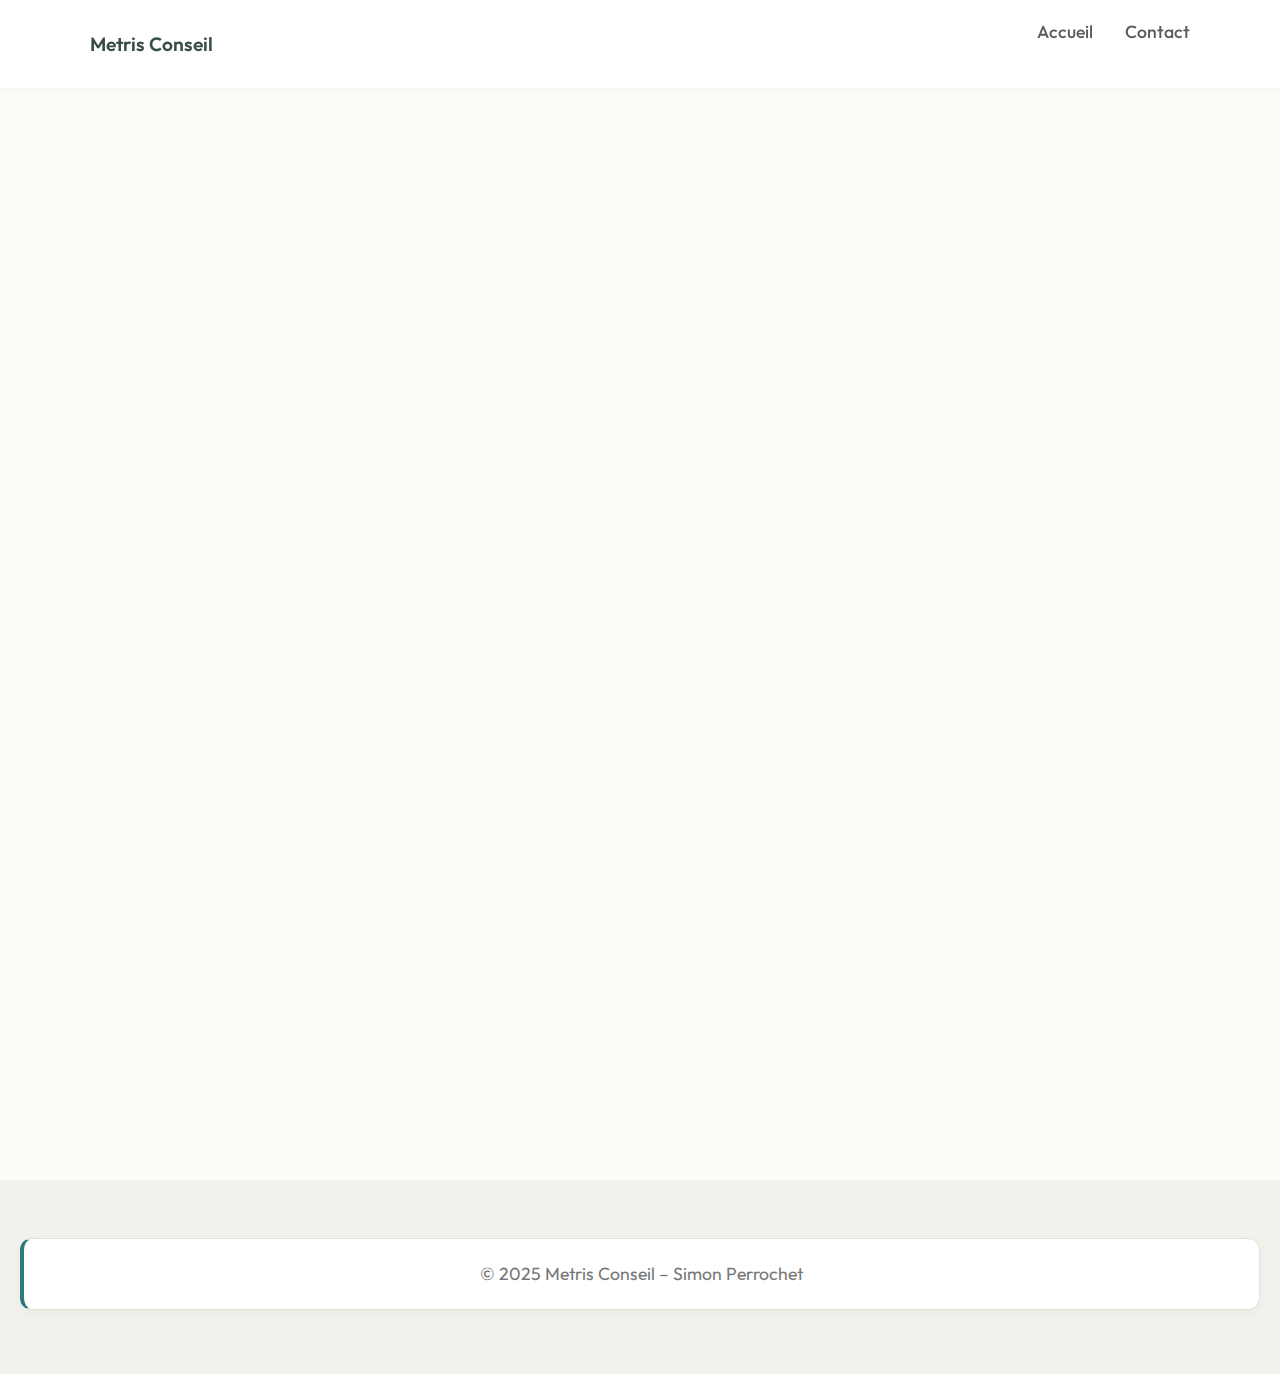
==== contact.html @ f47bbffc "Update contact.html" ====
<!DOCTYPE html>
<html lang="fr">
<head>
  <meta charset="UTF-8" />
  <meta name="viewport" content="width=device-width, initial-scale=1.0" />
  <title>Contact - Metris Conseil</title>
  <link rel="stylesheet" href="style.css" />
  <link href="https://fonts.googleapis.com/css2?family=Outfit:wght@400;600&display=swap" rel="stylesheet">
</head>
<body>
  <header>
    <nav>
      <div class="logo">Metris Conseil</div>
      <ul>
        <li><a href="index.html">Accueil</a></li>
        <li><a href="#">Contact</a></li>
      </ul>
    </nav>
  </header>

  <section class="section fadein alt" style="padding-top: 160px; min-height: 100vh;">

    <div class="content">
      <h2>Me contacter directement</h2>
      <p>Vous pouvez m’écrire directement via ce formulaire. Je vous répondrai dans les plus brefs délais.</p>

     <form action="https://formspree.io/f/xzzewkrd" method="POST" style="display: flex; flex-direction: column; gap: 1rem; max-width: 600px; margin: auto;">
  <label>Nom :
    <input type="text" name="nom" required style="width: 100%; padding: 10px; border-radius: 8px; border: 1px solid #ccc;">
  </label>

  <label>Email :
    <input type="email" name="email" required style="width: 100%; padding: 10px; border-radius: 8px; border: 1px solid #ccc;">
  </label>

  <label>Message :
    <textarea name="message" rows="6" required style="width: 100%; padding: 10px; border-radius: 8px; border: 1px solid #ccc;"></textarea>
  </label>

  <button type="submit" class="button" style="align-self: start;">📩 Envoyer le message</button>
</form>

    </div>
  </section>

  <footer>
    <p>&copy; 2025 Metris Conseil – Simon Perrochet</p>
  </footer>
</body>
</html>
---- style.css ----
/* === Global === */
body {
  margin: 0;
  padding: 0;
  font-family: 'Outfit', sans-serif;
  background-color: #fdfcf9;
  color: #2c2c2c;
  scroll-behavior: smooth;
  font-size: 16px;
}

h1, h2 {
  font-weight: 600;
  color: #2e2e2e;
  margin-bottom: 1.5rem;
  line-height: 1.4;
}

p, li {
  font-size: 1.1rem;
  line-height: 1.8;
  margin-bottom: 1.5rem;
}

ul {
  padding-left: 1.6rem;
}

p {
  background: #fff;
  border: 1px solid #e4e2dd;
  border-left: 4px solid #2c7a7b;
  border-radius: 12px;
  padding: 1.2rem 1.5rem;
  box-shadow: 0 4px 12px rgba(0, 0, 0, 0.03);
}

/* === Header === */
header {
  position: fixed;
  top: 0;
  width: 100%;
  background: #ffffffee;
  backdrop-filter: blur(8px);
  box-shadow: 0 1px 10px rgba(0, 0, 0, 0.05);
  z-index: 1000;
}

nav {
  max-width: 1100px;
  margin: 0 auto;
  padding: 1rem 2rem;
  display: flex;
  align-items: center;
  justify-content: space-between;
}

nav .logo {
  font-weight: 600;
  font-size: 1.2rem;
  color: #384d48;
}

nav ul {
  list-style: none;
  display: flex;
  gap: 2rem;
  margin: 0;
  padding: 0;
}

nav ul li a {
  text-decoration: none;
  color: #5b5b5b;
  font-weight: 500;
  transition: color 0.3s;
}

nav ul li a:hover {
  color: #2c7a7b;
}

/* === Sections === */
.section {
  max-width: 1000px;
  margin: 0 auto;
  padding: 140px 20px 100px;
  opacity: 0;
  transform: translateX(-40px);
  transition: all 0.8s cubic-bezier(0.25, 0.46, 0.45, 0.94);
}

.section.visible {
  opacity: 1;
  transform: translateX(0);
}

.alt {
  background: #f3f1ec;
  border-radius: 18px;
  padding: 80px 20px;
}

.hero {
  text-align: center;
  padding-top: 160px;
}

.highlight {
  color: #2c7a7b;
}

/* === Buttons === */
.button {
  display: inline-block;
  margin-top: 1rem;
  padding: 12px 24px;
  background-color: #2c7a7b;
  color: white;
  border-radius: 8px;
  text-decoration: none;
  font-weight: 500;
  transition: background 0.3s ease, transform 0.2s ease;
}

.button:hover {
  background-color: #235f5f;
  transform: translateY(-2px);
}

/* === Footer === */
footer {
  text-align: center;
  padding: 40px 20px;
  background-color: #f3f1ec;
  font-size: 0.9em;
  color: #777;
  margin-top: 40px;
}

/* === Responsive === */
@media (max-width: 768px) {
  nav {
    flex-direction: column;
    gap: 0.5rem;
  }
  nav ul {
    flex-wrap: wrap;
    justify-content: center;
  }
  .button {
    width: 100%;
    max-width: 280px;
  }
}
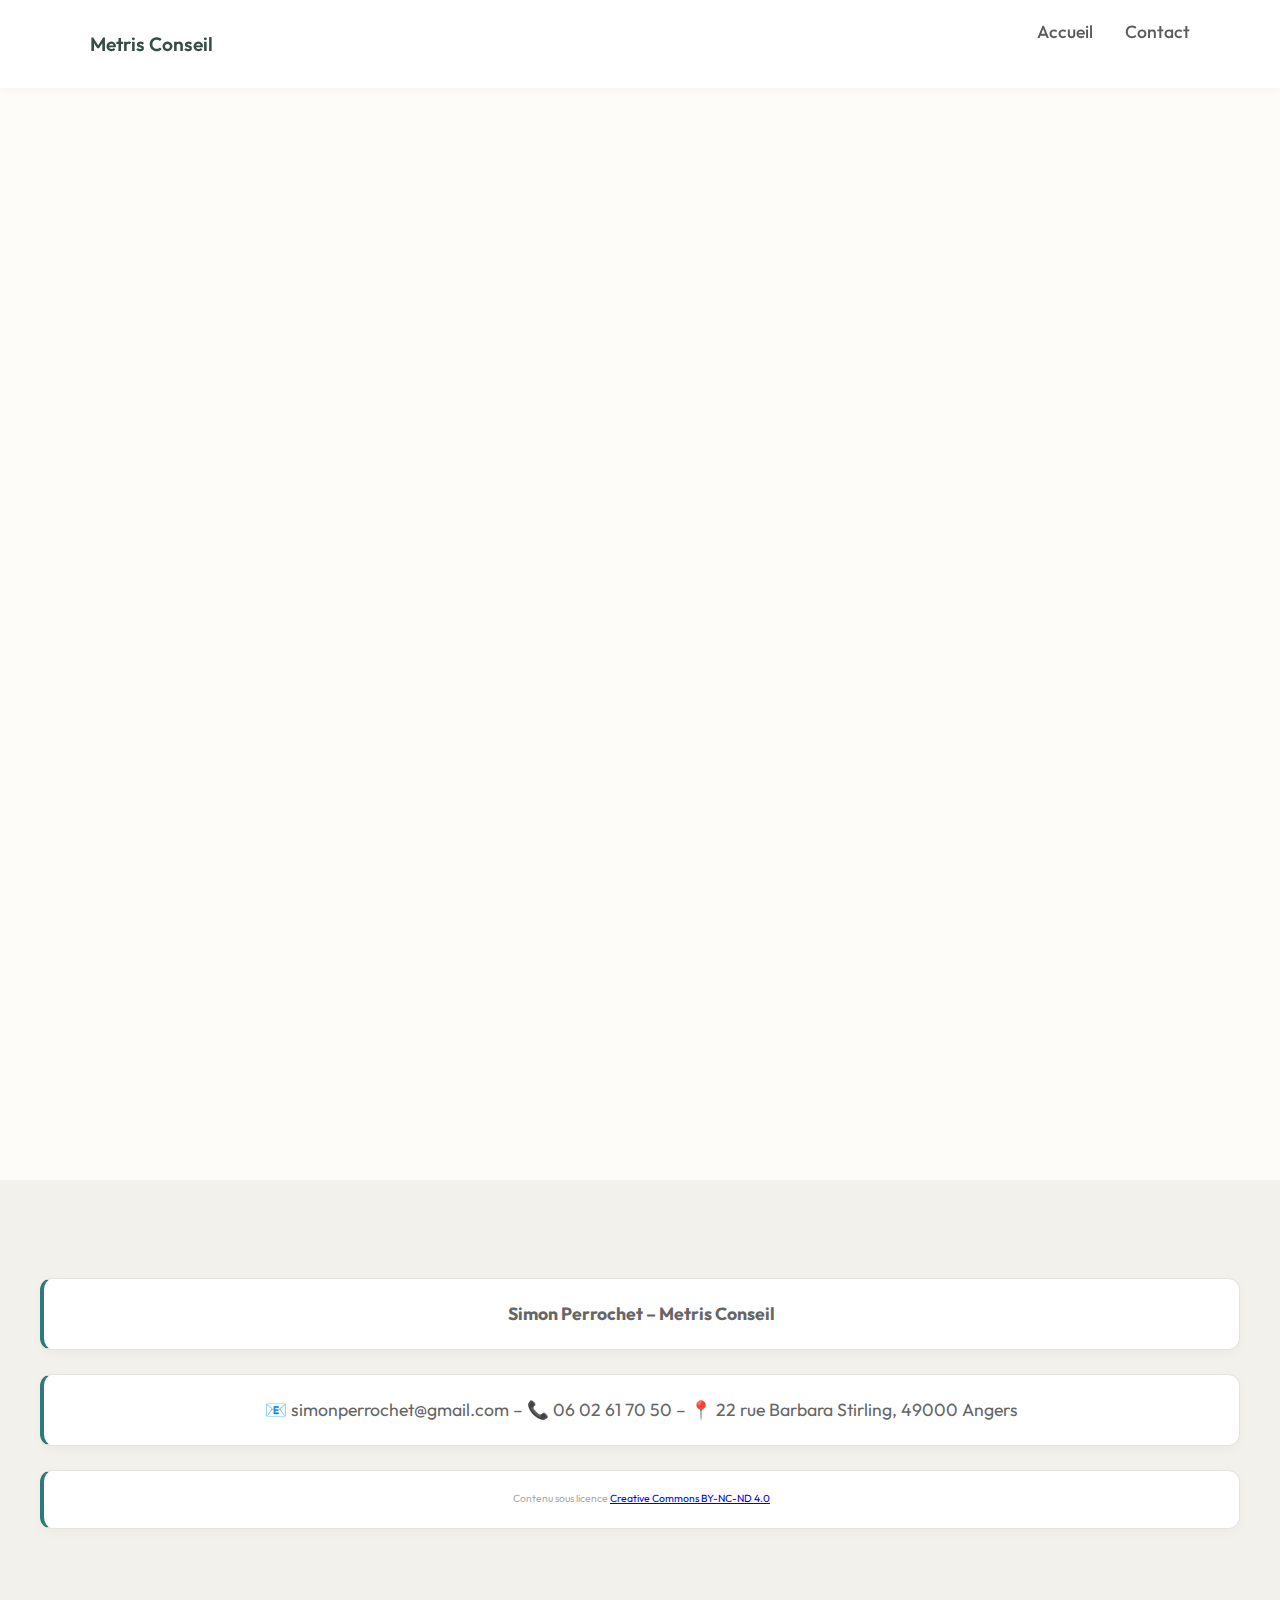
==== commit c7540567: "Update contact.html" ====
--- a/contact.html
+++ b/contact.html
@@ -6,6 +6,30 @@
   <title>Contact - Metris Conseil</title>
   <link rel="stylesheet" href="style.css" />
   <link href="https://fonts.googleapis.com/css2?family=Outfit:wght@400;600&display=swap" rel="stylesheet">
+  <style>
+    .fadein-form {
+      opacity: 0;
+      transform: translateY(30px);
+      transition: all 0.7s ease;
+    }
+    .fadein-form.visible {
+      opacity: 1;
+      transform: translateY(0);
+    }
+  </style>
+  <script>
+    document.addEventListener("DOMContentLoaded", () => {
+      const formBlock = document.querySelector(".fadein-form");
+      const observer = new IntersectionObserver((entries) => {
+        entries.forEach(entry => {
+          if (entry.isIntersecting) {
+            entry.target.classList.add("visible");
+          }
+        });
+      }, { threshold: 0.1 });
+      observer.observe(formBlock);
+    });
+  </script>
 </head>
 <body>
   <header>
@@ -19,12 +43,11 @@
   </header>
 
   <section class="section fadein alt" style="padding-top: 160px; min-height: 100vh;">
-
-    <div class="content">
+    <div class="content fadein-form">
       <h2>Me contacter directement</h2>
       <p>Vous pouvez m’écrire directement via ce formulaire. Je vous répondrai dans les plus brefs délais.</p>
 
-     <form action="https://formspree.io/f/xzzewkrd" method="POST" style="display: flex; flex-direction: column; gap: 1rem; max-width: 600px; margin: auto;">
+      <form action="https://formspree.io/f/xzzewkrd" method="POST" style="display: flex; flex-direction: column; gap: 1rem; max-width: 600px; margin: auto;" onsubmit="showConfirmation(event)">
   <label>Nom :
     <input type="text" name="nom" required style="width: 100%; padding: 10px; border-radius: 8px; border: 1px solid #ccc;">
   </label>
@@ -39,12 +62,29 @@
 
   <button type="submit" class="button" style="align-self: start;">📩 Envoyer le message</button>
 </form>
+<div id="confirmation-message" style="display: none; background: #e6f9f0; border-left: 4px solid #2c7a7b; padding: 1.2rem 1.5rem; margin-top: 2rem; border-radius: 8px; font-size: 1rem;">
+  ✅ Merci pour votre message ! Je vous répondrai très bientôt. En attendant, n'hésitez pas à explorer le reste du site.
+</div>
 
     </div>
   </section>
 
-  <footer>
-    <p>&copy; 2025 Metris Conseil – Simon Perrochet</p>
-  </footer>
+ <footer>
+  <div style="text-align: center; padding: 40px 20px; font-size: 0.9em; color: #666;">
+    <p><strong>Simon Perrochet – Metris Conseil</strong></p>
+    <p>📧 simonperrochet@gmail.com – 📞 06 02 61 70 50 – 📍 22 rue Barbara Stirling, 49000 Angers</p>
+    <p style="font-size: 0.8em; margin-top: 10px; color: #aaa;">
+      Contenu sous licence <a href="https://creativecommons.org/licenses/by-nc-nd/4.0/" target="_blank" rel="noopener noreferrer">Creative Commons BY-NC-ND 4.0</a>
+    </p>
+  </div>
+</footer>
+<script>
+  function showConfirmation(event) {
+    event.preventDefault();
+    const form = event.target;
+    form.style.display = 'none';
+    document.getElementById('confirmation-message').style.display = 'block';
+  }
+</script>
 </body>
 </html>
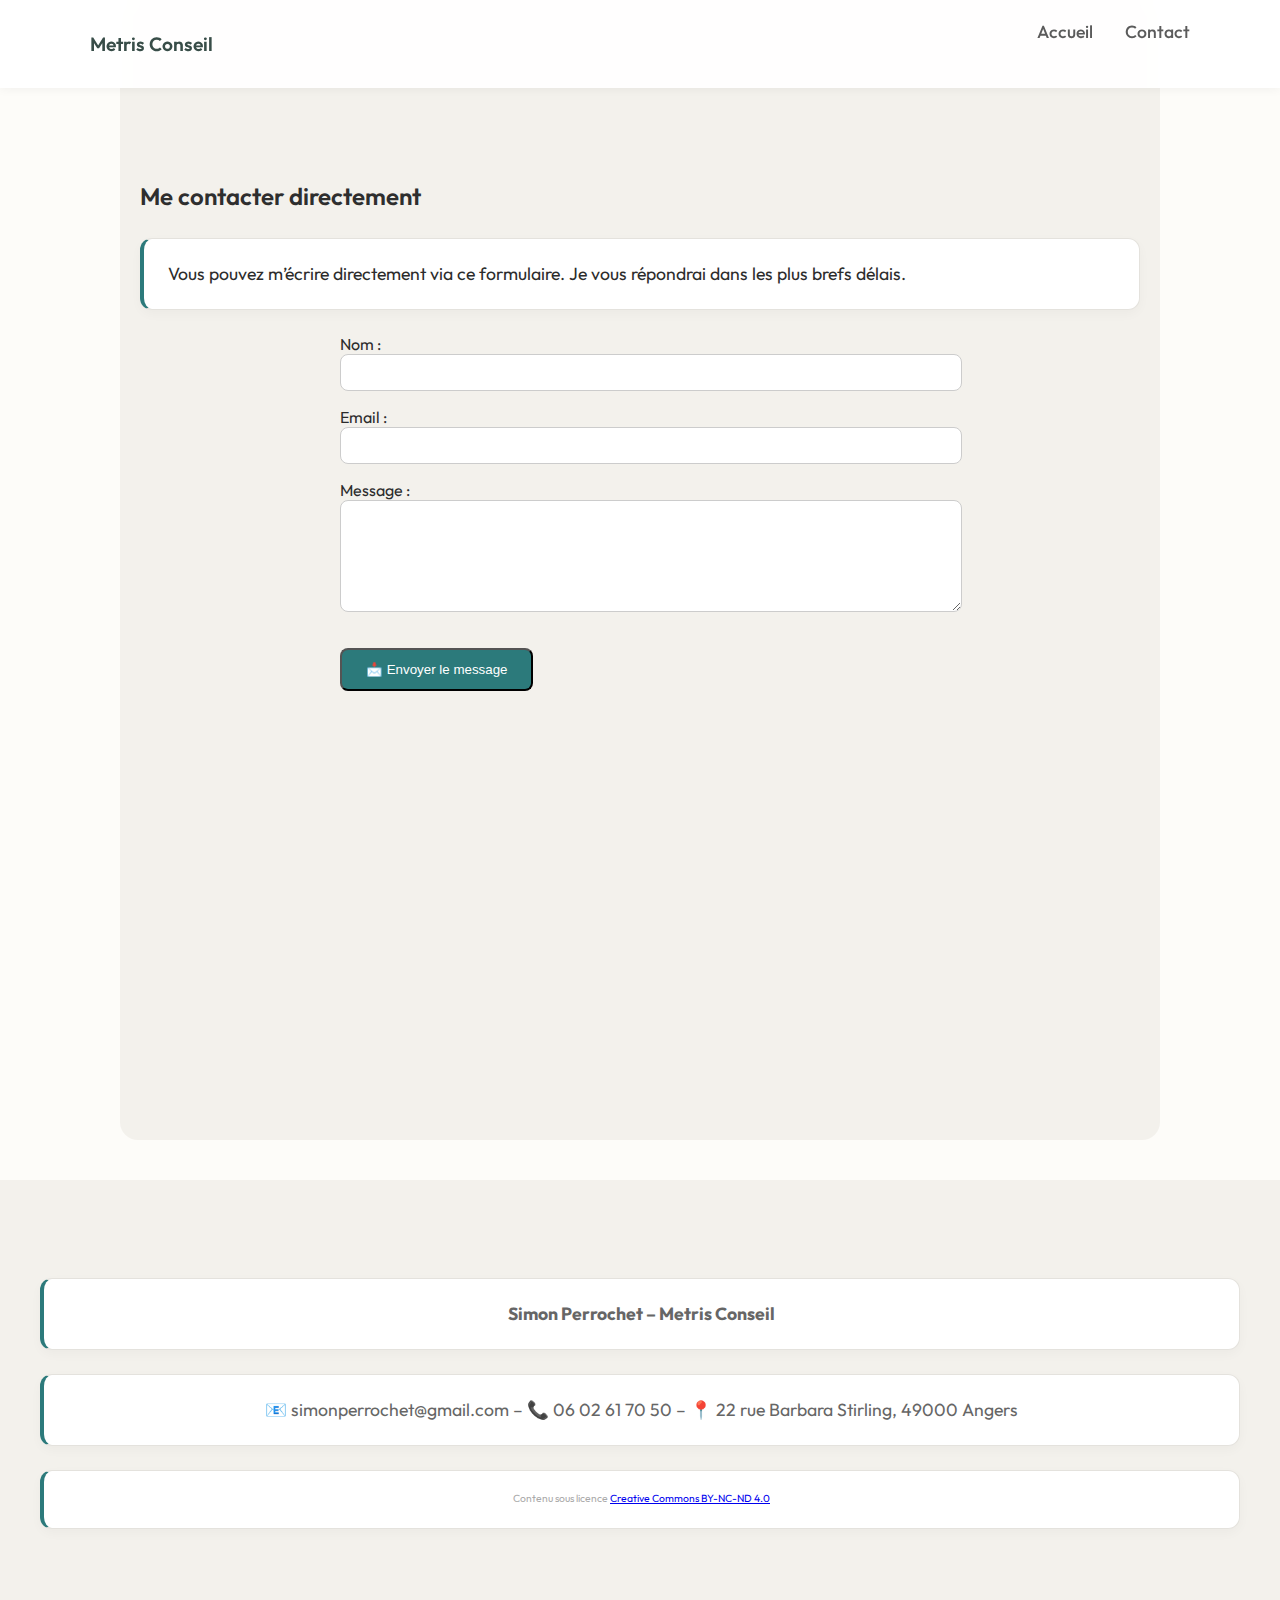
==== commit 7b8bafba: "Update contact.html" ====
--- a/contact.html
+++ b/contact.html
@@ -17,19 +17,7 @@
       transform: translateY(0);
     }
   </style>
-  <script>
-    document.addEventListener("DOMContentLoaded", () => {
-      const formBlock = document.querySelector(".fadein-form");
-      const observer = new IntersectionObserver((entries) => {
-        entries.forEach(entry => {
-          if (entry.isIntersecting) {
-            entry.target.classList.add("visible");
-          }
-        });
-      }, { threshold: 0.1 });
-      observer.observe(formBlock);
-    });
-  </script>
+  
 </head>
 <body>
   <header>
@@ -42,8 +30,8 @@
     </nav>
   </header>
 
-  <section class="section fadein alt" style="padding-top: 160px; min-height: 100vh;">
-    <div class="content fadein-form">
+  <section class="section fadein alt visible" style="padding-top: 160px; min-height: 100vh;">
+    <div class="content fadein-form visible">
       <h2>Me contacter directement</h2>
       <p>Vous pouvez m’écrire directement via ce formulaire. Je vous répondrai dans les plus brefs délais.</p>
 
@@ -69,7 +57,7 @@
     </div>
   </section>
 
- <footer>
+  <footer>
   <div style="text-align: center; padding: 40px 20px; font-size: 0.9em; color: #666;">
     <p><strong>Simon Perrochet – Metris Conseil</strong></p>
     <p>📧 simonperrochet@gmail.com – 📞 06 02 61 70 50 – 📍 22 rue Barbara Stirling, 49000 Angers</p>
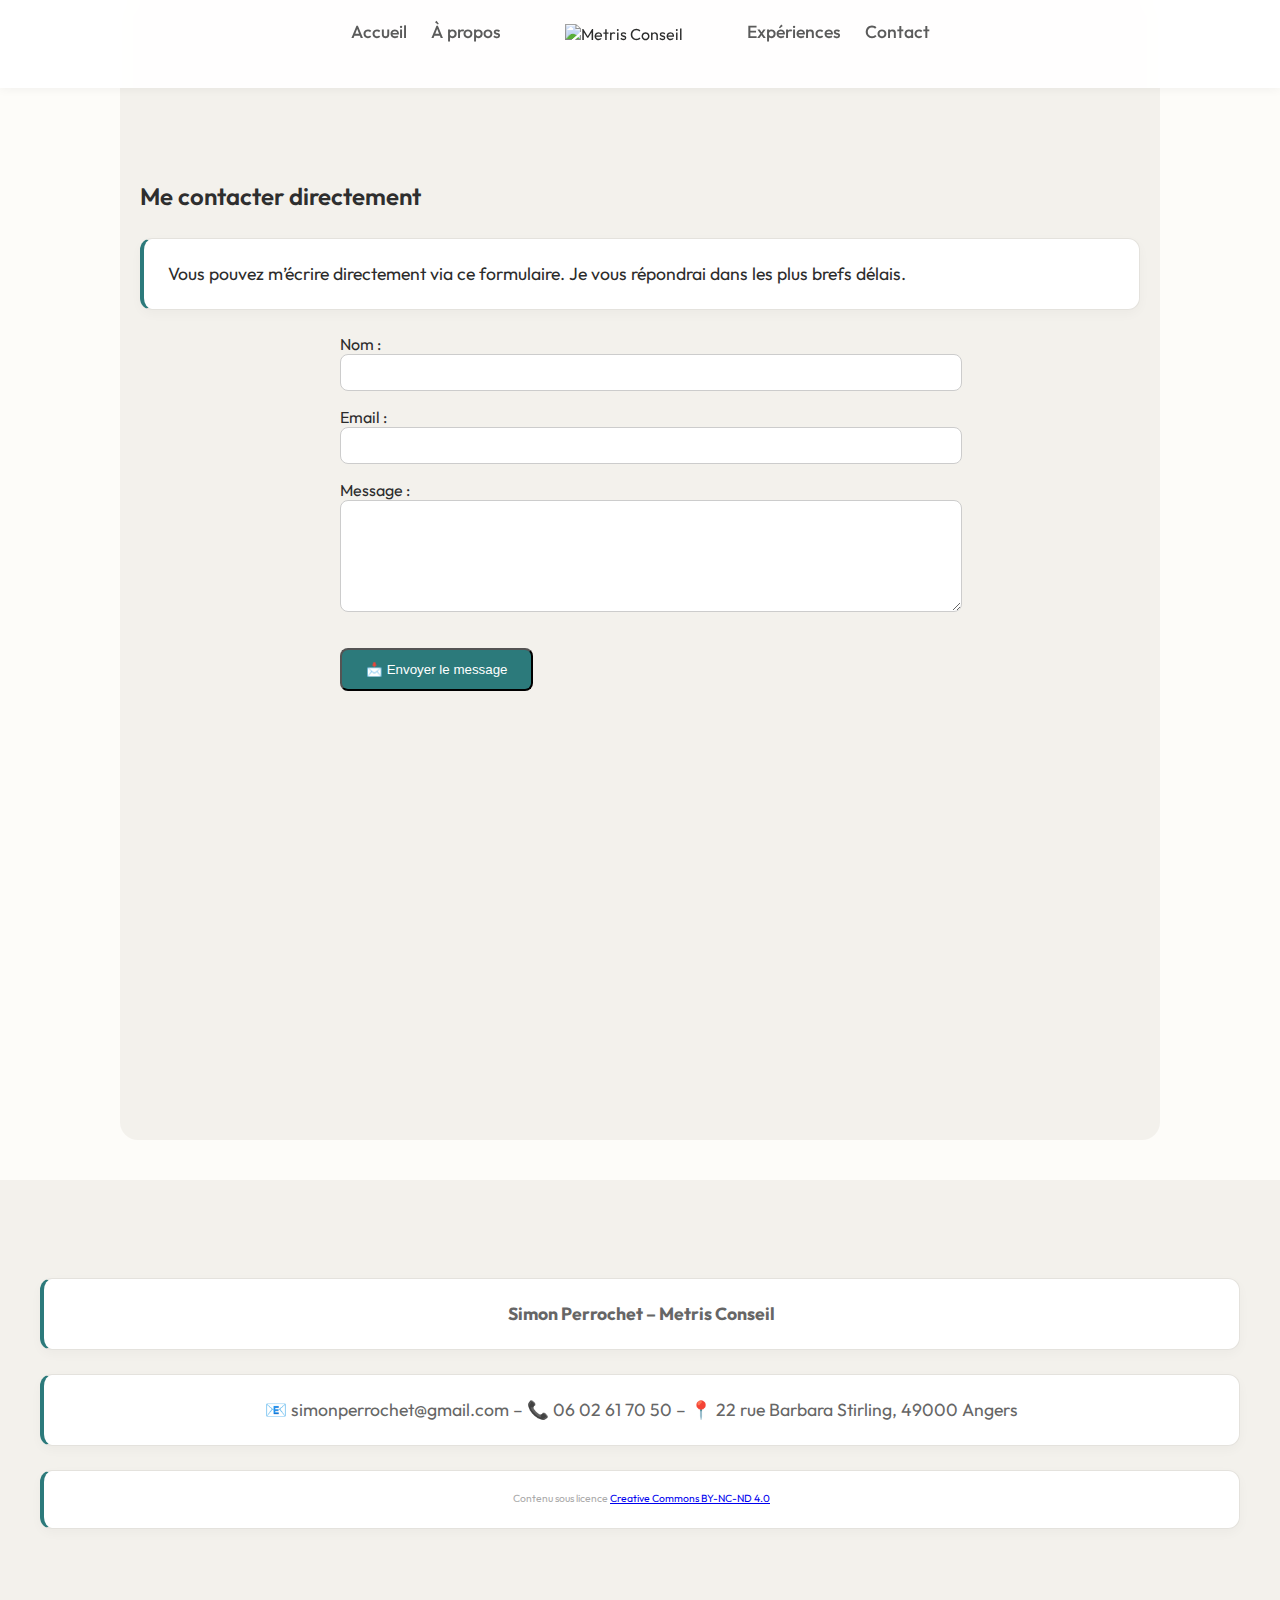
==== commit 0e876527: "Update contact.html" ====
--- a/contact.html
+++ b/contact.html
@@ -3,30 +3,43 @@
 <head>
   <meta charset="UTF-8" />
   <meta name="viewport" content="width=device-width, initial-scale=1.0" />
-  <title>Contact - Metris Conseil</title>
+  <title>Metris Conseil - Psychologie du Travail</title>
   <link rel="stylesheet" href="style.css" />
   <link href="https://fonts.googleapis.com/css2?family=Outfit:wght@400;600&display=swap" rel="stylesheet">
-  <style>
-    .fadein-form {
-      opacity: 0;
-      transform: translateY(30px);
-      transition: all 0.7s ease;
-    }
-    .fadein-form.visible {
-      opacity: 1;
-      transform: translateY(0);
-    }
-  </style>
-  
+  <script defer>
+    document.addEventListener("DOMContentLoaded", () => {
+      const sections = document.querySelectorAll(".section");
+      const observer = new IntersectionObserver((entries) => {
+        entries.forEach(entry => {
+          if (entry.isIntersecting) {
+            entry.target.classList.add("visible");
+          }
+        });
+      }, { threshold: 0.1 });
+      sections.forEach(section => observer.observe(section));
+    });
+  </script>
 </head>
 <body>
   <header>
     <nav>
-      <div class="logo">Metris Conseil</div>
-      <ul>
-        <li><a href="index.html">Accueil</a></li>
-        <li><a href="#">Contact</a></li>
-      </ul>
+      <div class="nav-left">
+        <ul>
+          <li><a href="#accueil">Accueil</a></li>
+          <li><a href="#a-propos">À propos</a></li>
+        </ul>
+      </div>
+
+      <div class="logo">
+        <img src="images/logo.png" alt="Metris Conseil">
+      </div>
+
+      <div class="nav-right">
+        <ul>
+          <li><a href="#experiences">Expériences</a></li>
+          <li><a href="contact.html">Contact</a></li>
+        </ul>
+      </div>
     </nav>
   </header>
 
@@ -67,12 +80,7 @@
   </div>
 </footer>
 <script>
-  function showConfirmation(event) {
-    event.preventDefault();
-    const form = event.target;
-    form.style.display = 'none';
-    document.getElementById('confirmation-message').style.display = 'block';
-  }
+
 </script>
 </body>
 </html>
--- a/style.css
+++ b/style.css
@@ -52,19 +52,31 @@
   padding: 1rem 2rem;
   display: flex;
   align-items: center;
-  justify-content: space-between;
+  justify-content: center;
+  gap: 4rem;
 }
 
 nav .logo {
-  font-weight: 600;
-  font-size: 1.2rem;
-  color: #384d48;
+  display: flex;
+  align-items: center;
+  justify-content: center;
+}
+
+nav .logo img {
+  height: 40px;
+  width: auto;
+}
+
+nav .nav-left,
+nav .nav-right {
+  display: flex;
+  gap: 1.5rem;
 }
 
 nav ul {
   list-style: none;
   display: flex;
-  gap: 2rem;
+  gap: 1.5rem;
   margin: 0;
   padding: 0;
 }
@@ -73,11 +85,13 @@
   text-decoration: none;
   color: #5b5b5b;
   font-weight: 500;
-  transition: color 0.3s;
+  transition: color 0.3s, transform 0.2s ease;
 }
 
 nav ul li a:hover {
   color: #2c7a7b;
+  font-weight: 600;
+  transform: scale(1.05);
 }
 
 /* === Sections === */
@@ -144,6 +158,11 @@
     flex-direction: column;
     gap: 0.5rem;
   }
+  nav .nav-left,
+  nav .nav-right {
+    justify-content: center;
+    flex-wrap: wrap;
+  }
   nav ul {
     flex-wrap: wrap;
     justify-content: center;
@@ -153,3 +172,15 @@
     max-width: 280px;
   }
 }
+
+/* === Form animation === */
+.fadein-form {
+  opacity: 0;
+  transform: translateY(30px);
+  transition: all 0.7s ease;
+}
+
+.fadein-form.visible {
+  opacity: 1;
+  transform: translateY(0);
+}
